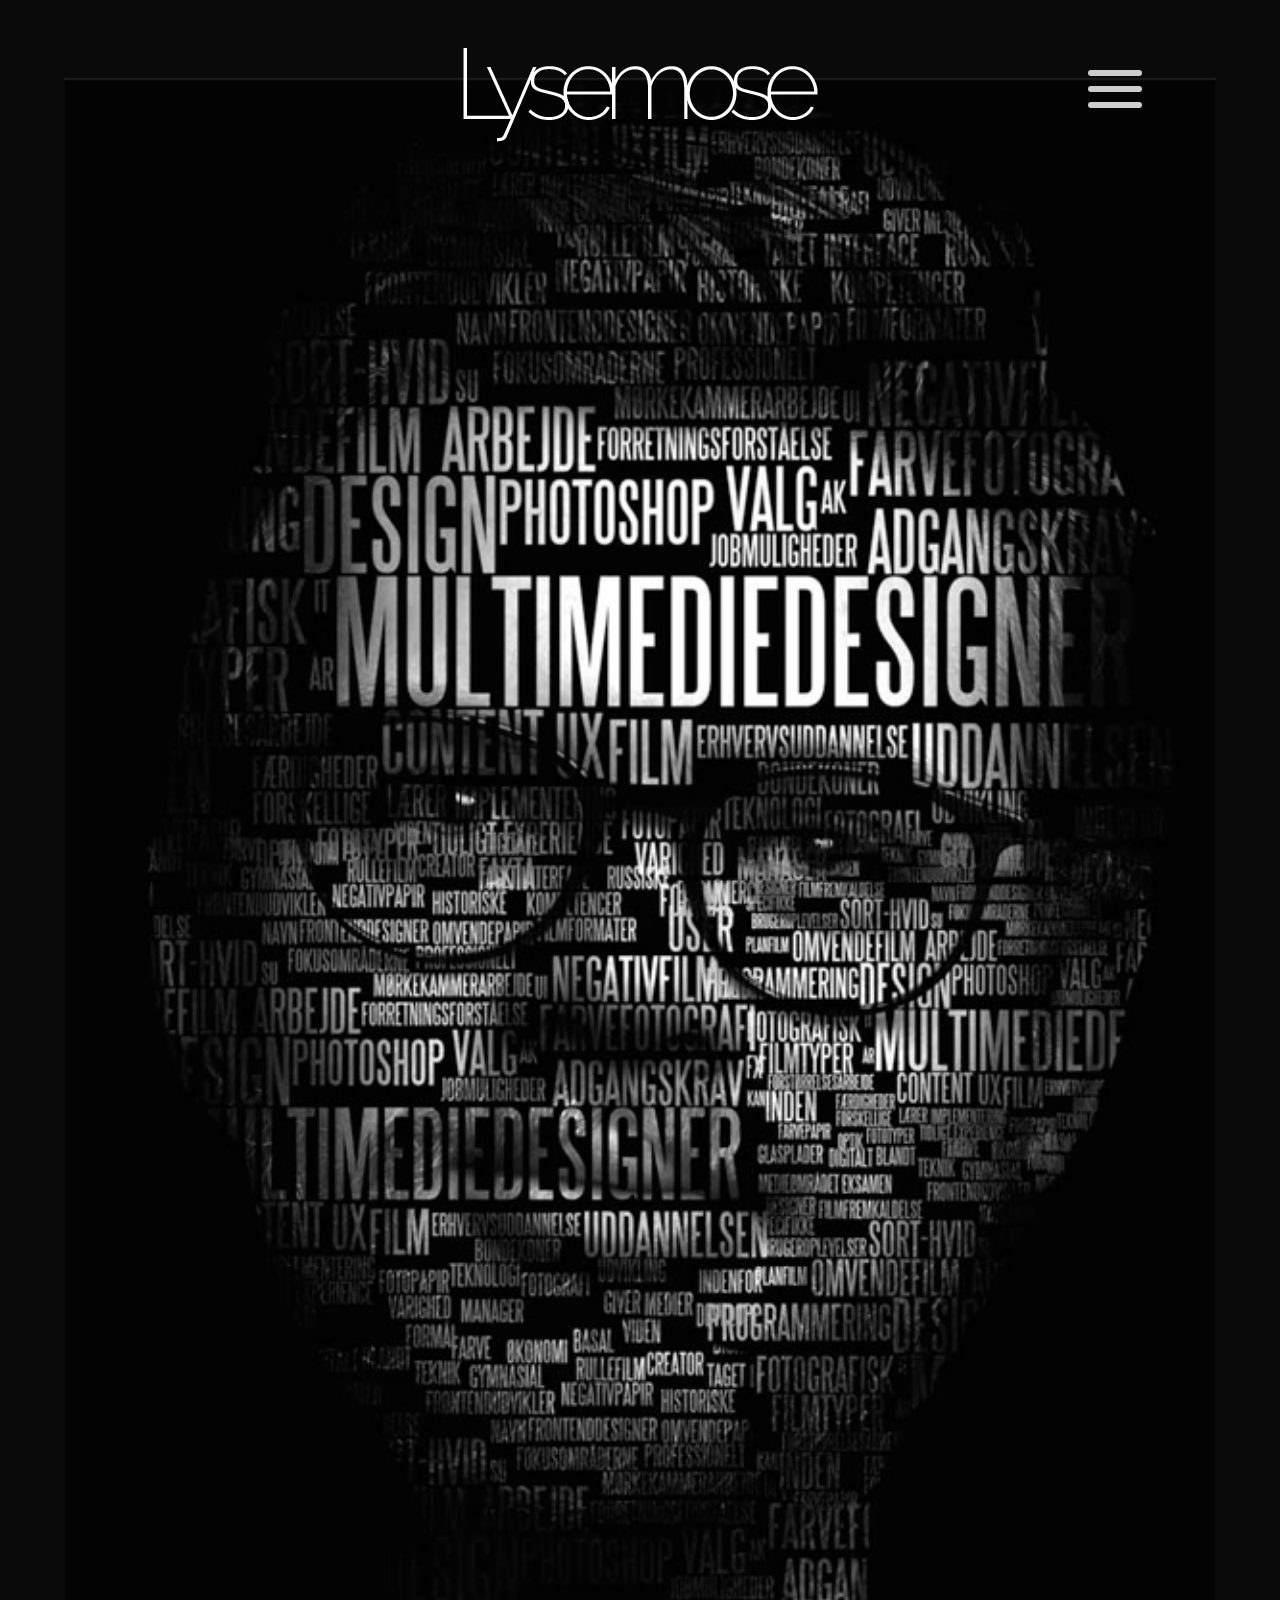
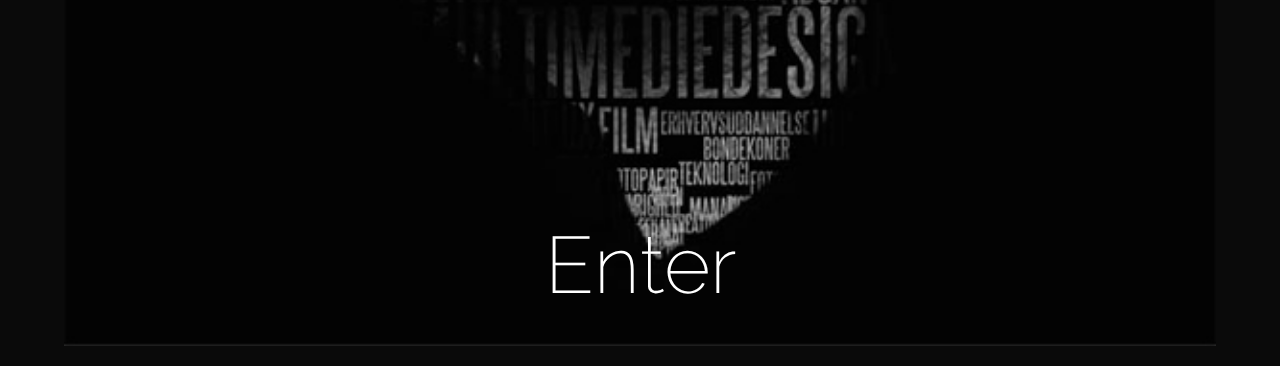
==== index.html @ d17b525a "Add files via upload" ====
<!DOCTYPE html>
<html>
<head>
    <meta charset="utf-8">
    <title>Reflektionsportfolio</title>
    <meta name="viewport" content="width=device-width, initial-scale=1.0">
    <meta name="description" content="Forside for Mikkel Lysemose Jensens reflektionsportfolio for multimediedesign">
    <link rel="stylesheet" type="text/css" href="css/style.css">
</head>

<body>
    <nav role="navigation">
        <div id="menuToggle">
            <!--
    A fake / hidden checkbox is used as click reciever,
    so you can use the :checked selector on it.
    -->
            <input type="checkbox" />

            <!--
    Some spans to act as a hamburger.
    
    They are acting like a real hamburger,
    not that McDonalds stuff.
    -->
            <span></span>
            <span></span>
            <span></span>

            <!--
    Too bad the menu has to be inside of the button
    but hey, it's pure CSS magic.
    -->
            <ul id="menu">
                <a href="index.html">
                    <li>Hjem</li>
                </a>
                <a href="oversigt.html">
                    <li>Oversigt</li>
                </a>
                <a href="cases.html">
                    <li>Cases</li>
                </a>
                <a href="frivilligt.html">
                    <li>Frivilligt</li>
                </a>
                <a href="#">
                    <li>Nu må vi se</li>
                </a>
            </ul>
        </div>
    </nav>
    <a href="index.html"><img src="images/Lysemose.png" alt="Lysemose logo" class="logo"></a>
    <img src="images/port-mobil.jpg" alt="Portrait face" class="face-mobil">
    <a href="oversigt.html">
        <h1 class="enter">Enter</h1>
    </a>





</body>
</html>
---- css/style.css ----
/*Global*/

@font-face {
    font-family: raleway;
    src: url(../fonts/raleway-extralight.ttf);
}

* {
    box-sizing: border-box;
}

body {
    background-color: #0a0a0a;
    overflow-x: hidden;
    /* needed because hiding the menu on the right side is not perfect,  */
}

h1 {
    text-decoration: none;
    font-size: 5em;
    color: white;
    font-family: raleway;
    font-weight: normal;
}

/*Mobile*/

@media (min-width: 400px) {
    .logo {
        display: block;
        margin: auto;
        position: relative;
    }
    .enter {
        text-align: center;
        margin-top: -10%;
        display: block;
    }
    .face-mobil {
        border: none;
        display: block;
        margin: auto;
        width: 90%;
        margin-top: -5%;
    }
    .cases,
    .frivilligt,
        {
        text-align: center;
        display: block;
        width: auto;
        padding: 150px;
    }
    .case1,
    .case2,
    .case3 {
        text-align: center;
        display: block;
        width: auto;
        height: 370px;
        padding: 10%;
        margin-top: 15px;
    }
    .case1 {
        margin-top: 6%;
        background-image: url(../images/case1.jpg);
    }
    .case2 {
        background-image: url(../images/case2.jpg);
    }
    .case3 {
        background-image: url(../images/case3.jpg);
    }
    .cases {
        margin-top: 7%;
        background-image: url(../images/cases.jpg);
    }
    .frivilligt {
        background-image: url(../images/frivillig.jpg);
    }
    body {
        margin: 0;
        padding: 0;
        font-family: raleway;
    }

    a {
        text-decoration: none;
        color: #0a0a0a;

        transition: color 0.3s ease;
    }

    a:hover {
        color: gray;
    }

    #menuToggle {
        display: block;
        position: relative;
        top: 70px;
        left: 85%;

        z-index: 1;

        -webkit-user-select: none;
        user-select: none;
    }

    #menuToggle input {
        display: block;
        width: 55px;
        height: 45px;
        position: absolute;
        top: -7px;
        left: -5px;

        cursor: pointer;

        opacity: 0;
        /* hide this */
        z-index: 2;
        /* and place it over the hamburger */
        -webkit-touch-callout: none;
    }

    /*
 * Just a quick hamburger
 */
    #menuToggle span {
        display: block;
        width: 54px;
        height: 6px;
        margin-bottom: 10px;
        position: relative;

        background: #cdcdcd;
        border-radius: 3px;

        z-index: 1;

        transform-origin: 4px 0px;

        transition: transform 0.5s cubic-bezier(0.77, 0.2, 0.05, 1.0),
        background 0.5s cubic-bezier(0.77, 0.2, 0.05, 1.0),
        opacity 0.55s ease;
    }

    #menuToggle span:first-child {
        transform-origin: 0% 0%;
    }

    #menuToggle span:nth-last-child(2) {
        transform-origin: 0% 100%;
    }

    /* 
 * Transform all the slices of hamburger
 * into a crossmark.
 */
    #menuToggle input:checked ~ span {
        opacity: 1;
        transform: rotate(45deg) translate(-2px, -1px);
        background: #0a0a0a;
    }

    /*
 * But let's hide the middle one.
 */
    #menuToggle input:checked ~ span:nth-last-child(3) {
        opacity: 0;
        transform: rotate(0deg) scale(0.2, 0.2);
    }

    /*
 * Ohyeah and the last one should go the other direction
 */
    #menuToggle input:checked ~ span:nth-last-child(2) {
        transform: rotate(-45deg) translate(0, -1px);
    }

    /*
 * Make this absolute positioned
 * at the top left of the screen
 */
    #menu {
        position: absolute;
        width: 100%;
        margin: -130px 0 0 -85%;
        /*padding: 50px;*/
        padding-top: 130px;
        text-align: right;
        background: #ededed;
        list-style-type: none;
        -webkit-font-smoothing: antialiased;
        /* to stop flickering of text in safari */
        transform-origin: -100% 0%;
        transform: translate(100%, 0%);

        transition: transform 0.5s cubic-bezier(0.77, 0.2, 0.05, 1.0);
    }

    #menu li {
        padding: 4% 10% 4% 0;
        font-size: 2em;
    }

    /*
 * And let's slide it in from the left
 */
    #menuToggle input:checked ~ ul {
        transform: none;
    }





    /*Tablet*/
    @media (min-width: 768px) and (max-width: 1023px) {}

    /*Desktop*/
    @media (min-width: 1024px) {}
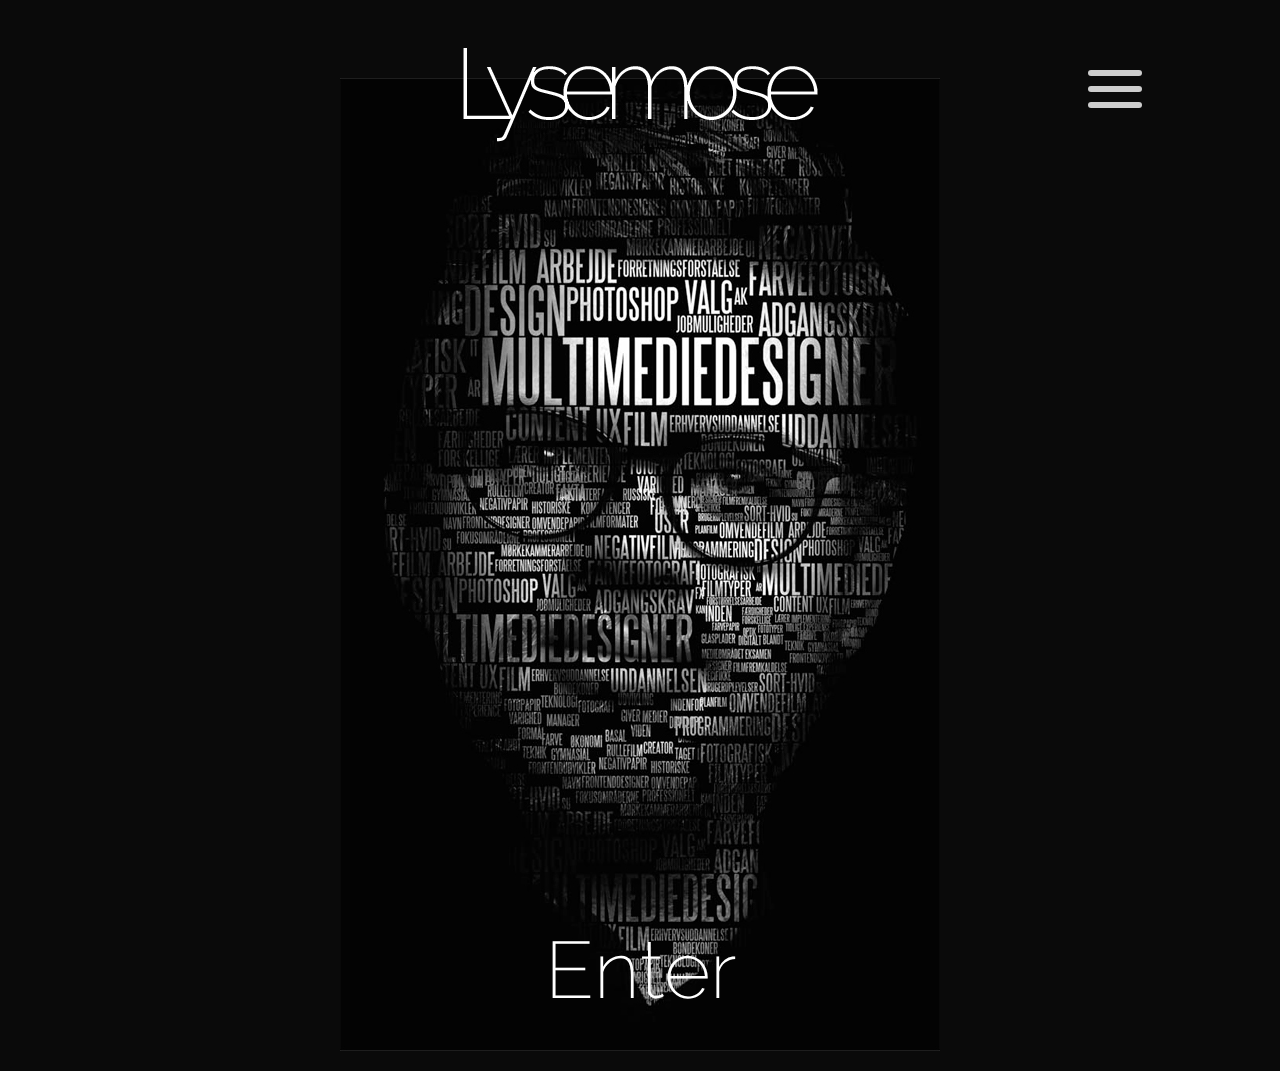
==== commit 63e2b4a4: "Add files via upload" ====
--- a/index.html
+++ b/index.html
@@ -51,7 +51,7 @@
         </div>
     </nav>
     <a href="index.html"><img src="images/Lysemose.png" alt="Lysemose logo" class="logo"></a>
-    <img src="images/port-mobil.jpg" alt="Portrait face" class="face-mobil">
+    <img src="images/port-mobil.jpg" alt="Portrait face" class="face">
     <a href="oversigt.html">
         <h1 class="enter">Enter</h1>
     </a>
--- a/css/style.css
+++ b/css/style.css
@@ -4,7 +4,10 @@
     font-family: raleway;
     src: url(../fonts/raleway-extralight.ttf);
 }
-
+@font-face {
+    font-family:opensans;
+    src: url(../fonts/OpenSans-Regular-webfont.woff);
+}
 * {
     box-sizing: border-box;
 }
@@ -21,11 +24,25 @@
     color: white;
     font-family: raleway;
     font-weight: normal;
-}
-
+    text-align: center;
+}
+h2 {
+    font-family: opensans;
+    color: white;
+    font-size: 2em;
+    text-align: center;
+}
+p {
+    font-family: raleway;
+    color: white;
+    width: 85%;
+    margin: auto;
+    text-align: justify;
+    font-size: 1.75em;
+}
 /*Mobile*/
 
-@media (min-width: 400px) {
+@media (min-width: 300px) {
     .logo {
         display: block;
         margin: auto;
@@ -36,7 +53,7 @@
         margin-top: -10%;
         display: block;
     }
-    .face-mobil {
+    .face {
         border: none;
         display: block;
         margin: auto;
@@ -45,6 +62,8 @@
     }
     .cases,
     .frivilligt,
+    .london,
+    .workshop
         {
         text-align: center;
         display: block;
@@ -72,11 +91,18 @@
         background-image: url(../images/case3.jpg);
     }
     .cases {
-        margin-top: 7%;
+        margin-top: 6%;
         background-image: url(../images/cases.jpg);
     }
     .frivilligt {
         background-image: url(../images/frivillig.jpg);
+    }
+    .london {
+        margin-top: 6%;
+        background-image: url(../images/london.jpg);
+    }
+    .workshop {
+        background-image: url(../images/workshop.jpg);
     }
     body {
         margin: 0;
@@ -187,7 +213,6 @@
         position: absolute;
         width: 100%;
         margin: -130px 0 0 -85%;
-        /*padding: 50px;*/
         padding-top: 130px;
         text-align: right;
         background: #ededed;
@@ -216,8 +241,11 @@
 
 
 
-    /*Tablet*/
-    @media (min-width: 768px) and (max-width: 1023px) {}
-
     /*Desktop*/
-    @media (min-width: 1024px) {}
+    @media (min-width: 768px) {
+        .face {
+            width: 600px;
+        }
+
+    }
+
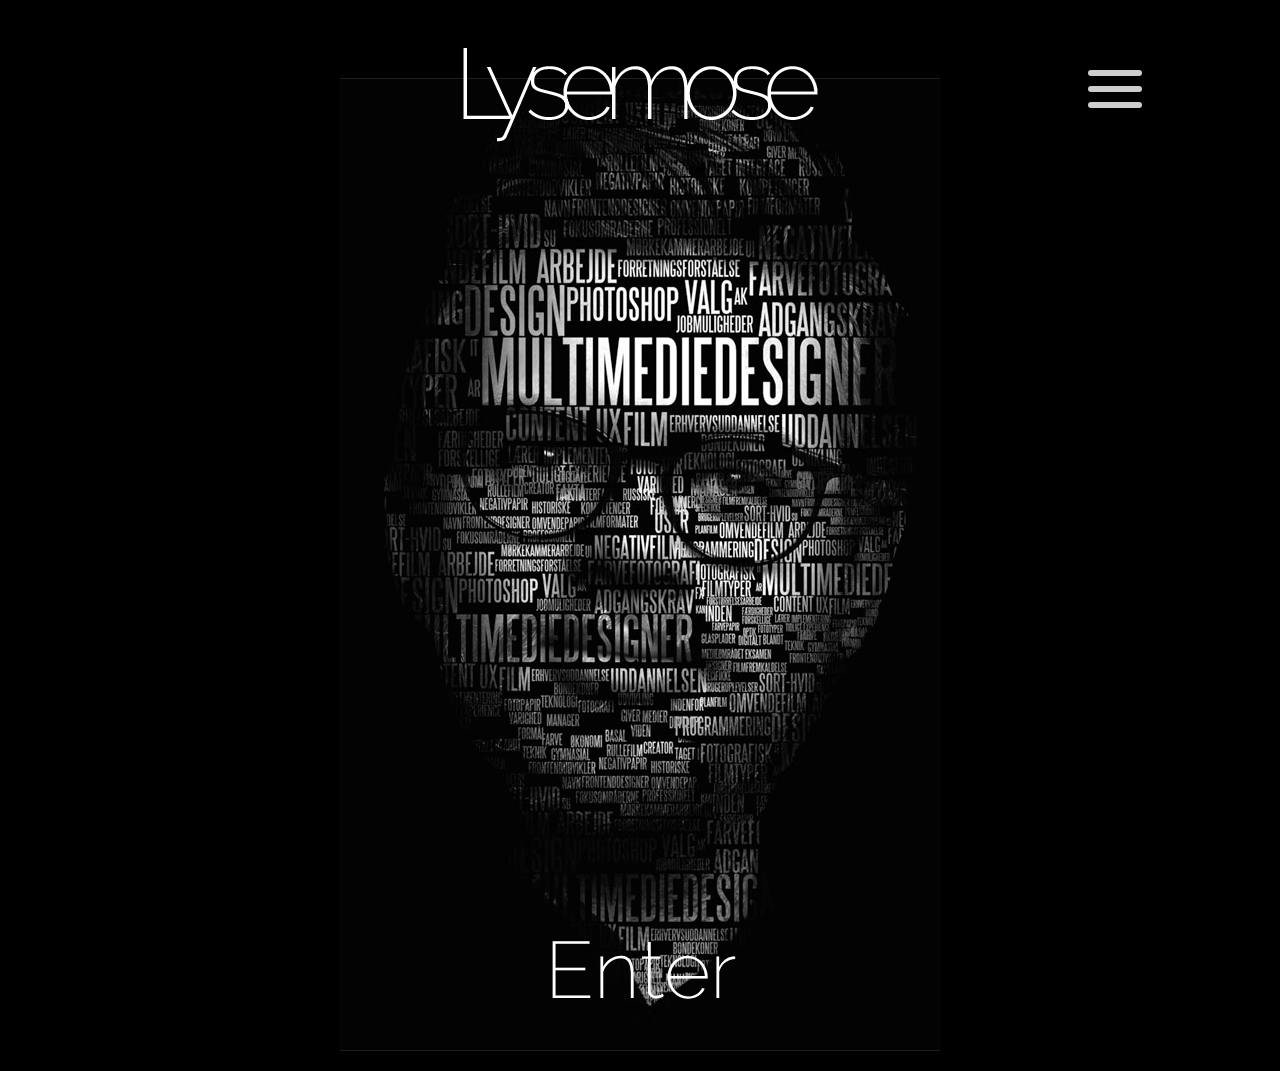
==== commit 5a1fd8ec: "Add files via upload" ====
--- a/index.html
+++ b/index.html
@@ -44,9 +44,6 @@
                 <a href="frivilligt.html">
                     <li>Frivilligt</li>
                 </a>
-                <a href="#">
-                    <li>Nu må vi se</li>
-                </a>
             </ul>
         </div>
     </nav>
--- a/css/style.css
+++ b/css/style.css
@@ -13,7 +13,7 @@
 }
 
 body {
-    background-color: #0a0a0a;
+    background-color: #000000;
     overflow-x: hidden;
     /* needed because hiding the menu on the right side is not perfect,  */
 }
@@ -39,6 +39,10 @@
     margin: auto;
     text-align: justify;
     font-size: 1.75em;
+}
+article p {
+    font-size: 1em;
+    text-align: center;
 }
 /*Mobile*/
 
@@ -246,6 +250,16 @@
         .face {
             width: 600px;
         }
-
-    }
-
+            .case1,
+    .case2,
+    .case3 {
+        text-align: center;
+        display: block;
+        width: auto;
+        height: 370px;
+        padding: 5%;
+        margin-top: 15px;
+    }
+
+    }
+
